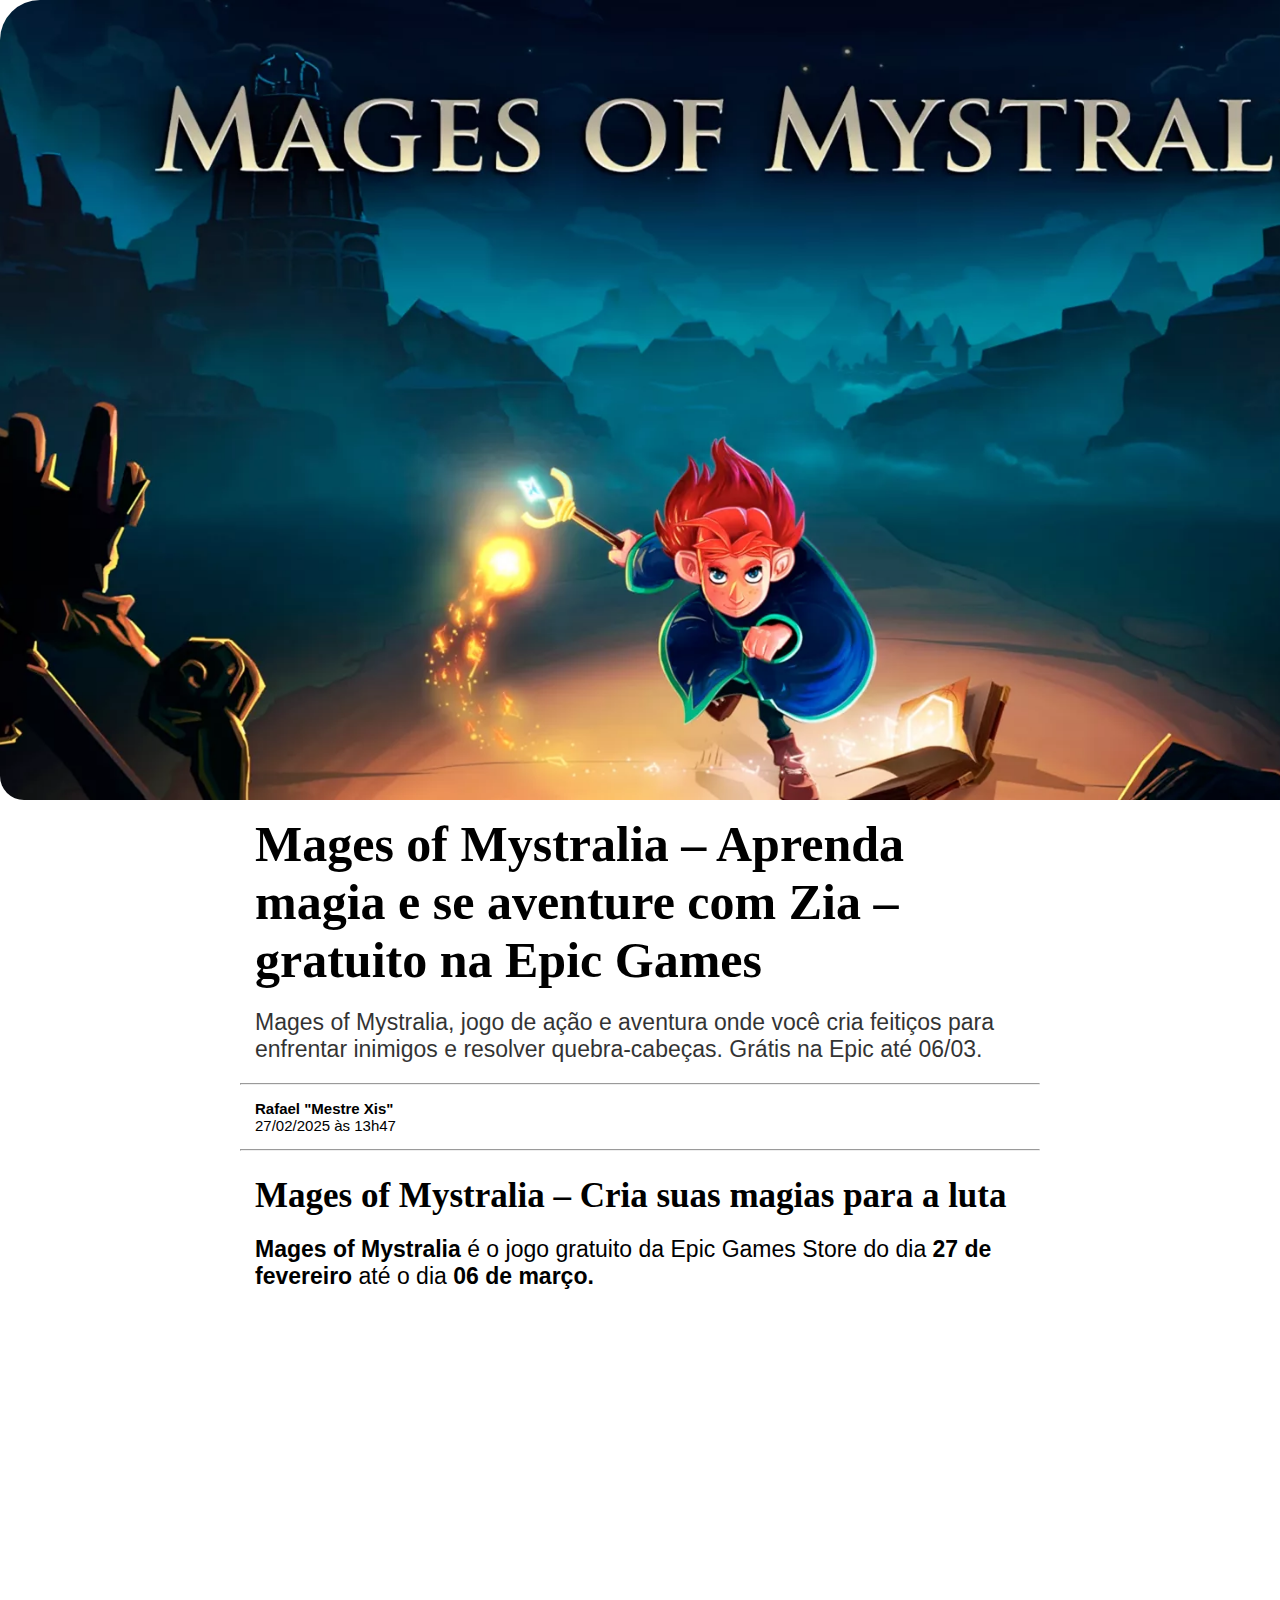
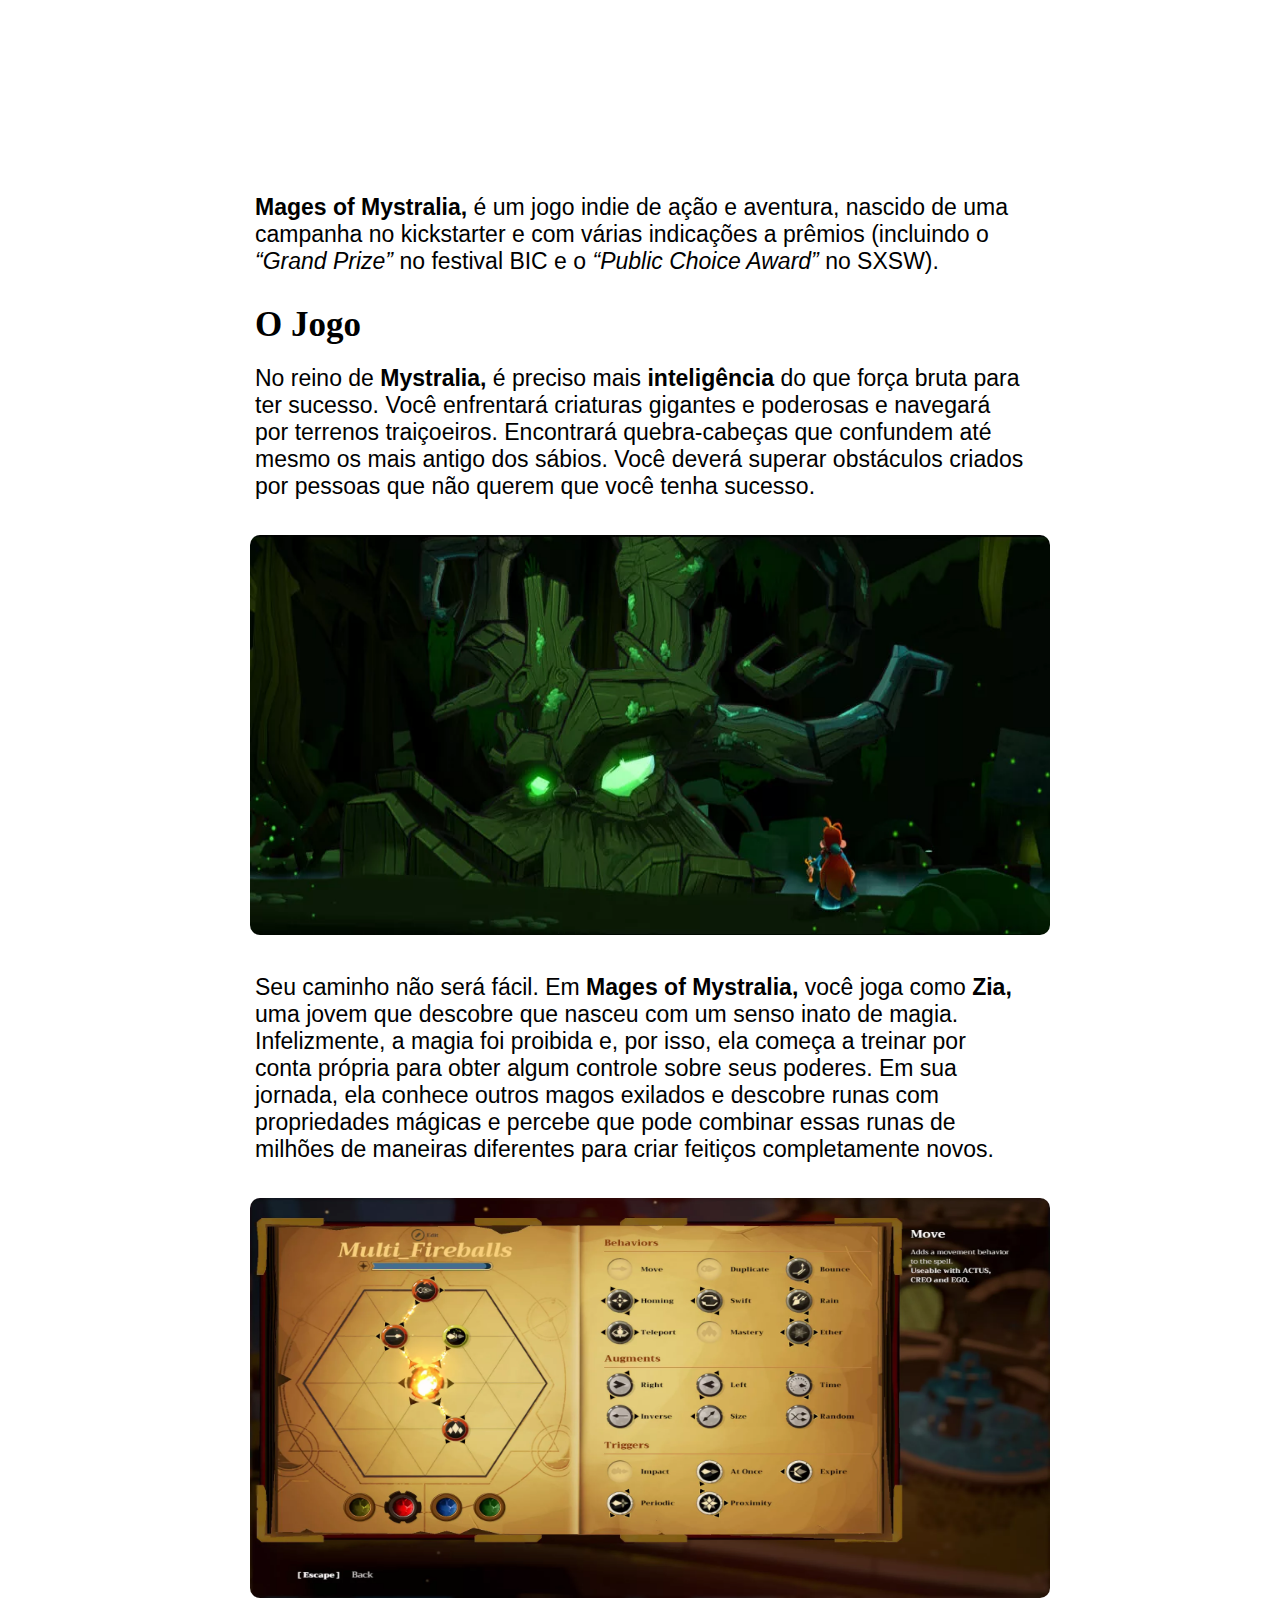
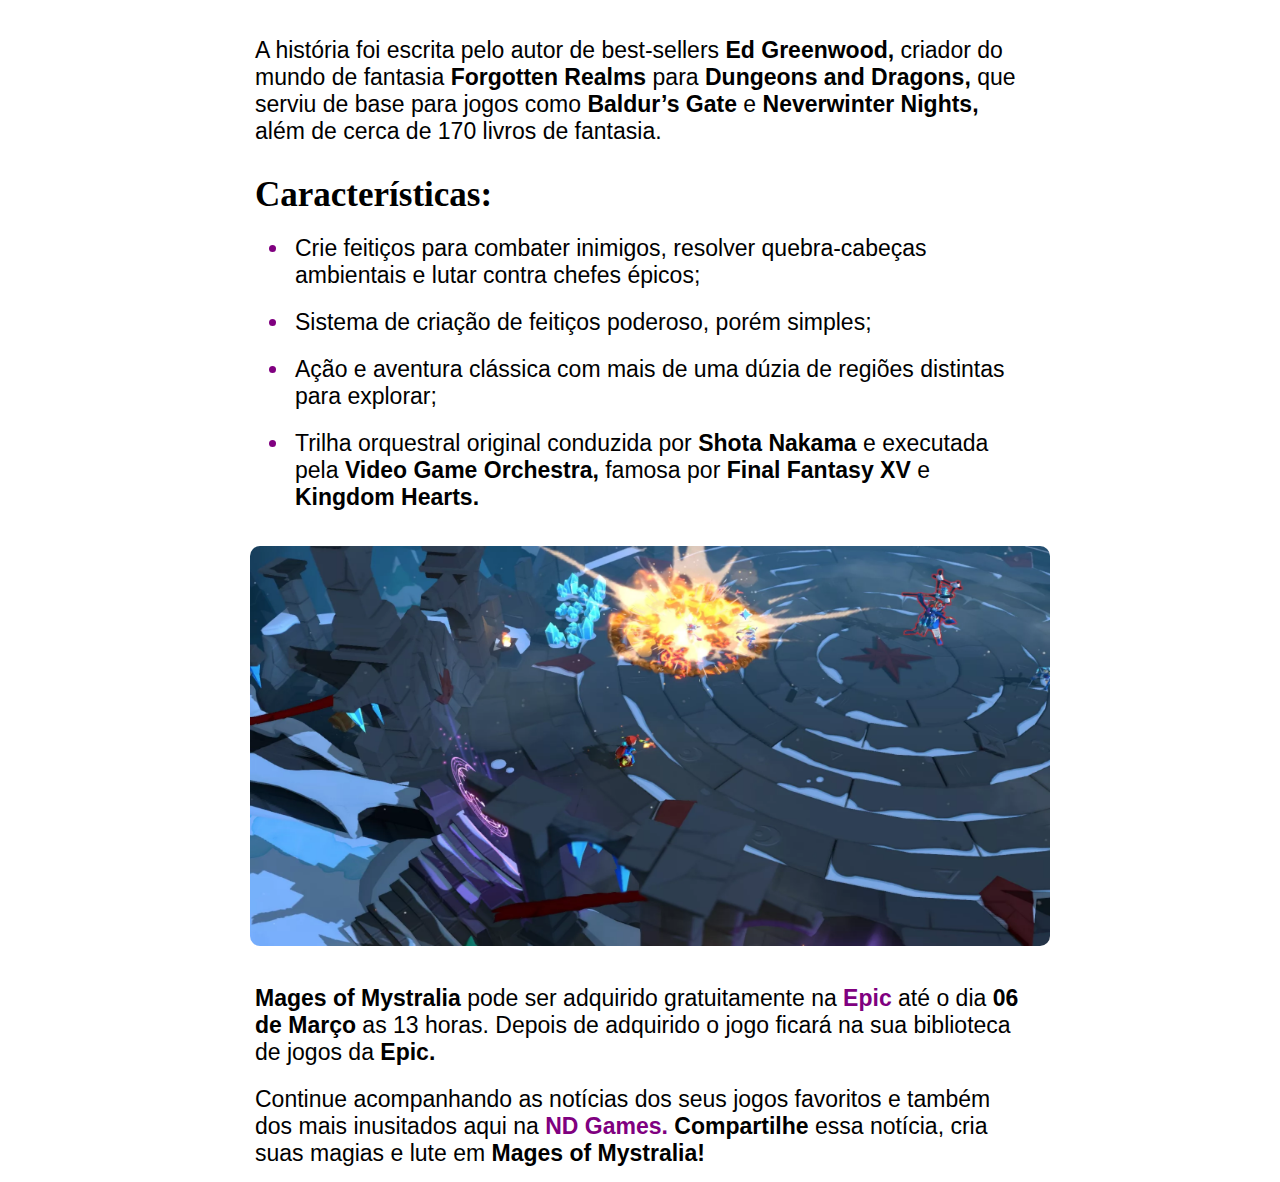
==== site/noticia1.html @ 84b29a74 "alterações 05-03-25" ====
<!DOCTYPE html>
<html lang="pt-BR">
<head>
    <meta charset="UTF-8">
    <meta name="viewport" content="width=device-width, initial-scale=1.0">
    <title>Mages of Mystralia - Crie suas Magias! Gratuito na Epic</title>
    <link rel="stylesheet" href="noticia1.css">
</head>
<body>
    <main>
        <div>
            <!-- Imagem de aprensentação -->
            <div id="apresentacao_imagem"></div>
            <!-- Noticia -->
            <section>
                <!-- Apresentação da Noticia -->
                <article id="apresentacao_noticia">
                    <!-- Titulo de apresentação -->
                    <h1>Mages of Mystralia – Aprenda magia e se aventure com Zia – gratuito na Epic Games</h1>
                    <!-- Paragrafo de apresentação -->
                    <p>Mages of Mystralia, jogo de ação e aventura onde você cria feitiços para enfrentar inimigos e resolver quebra-cabeças. Grátis na Epic até 06/03.</p>
                </article>

                <!-- Criador do Conteudo -->
                <aside>
                    <hr>
                        <p><span>Rafael "Mestre Xis"</span></p>
                        <p>27/02/2025 às 13h47</p>
                    <hr>
                </aside>

                <!-- Noticia Completa -->
                <article>
                    <!-- Titulo da Noticia -->
                    <h2>Mages of Mystralia – Cria suas magias para a luta</h2>
                    <p><span>Mages of Mystralia</span> é o jogo gratuito da Epic Games Store do dia <span>27 de fevereiro</span> até o dia <span>06 de março.</span></p>
                    <!-- Video sobre a noticia -->
                    <iframe width="780" height="450" src="https://www.youtube.com/embed/6bsPf994Nt0?si=-KOjtyvSLfx2wBvT" title="YouTube video player" frameborder="0" allow="accelerometer; autoplay; clipboard-write; encrypted-media; gyroscope; picture-in-picture; web-share" referrerpolicy="strict-origin-when-cross-origin" allowfullscreen></iframe>
                    <p><span>Mages of Mystralia,</span> é um jogo indie de ação e aventura, nascido de uma campanha no kickstarter e com várias indicações a prêmios (incluindo o <em>“Grand Prize”</em> no festival BIC e o <em>“Public Choice Award”</em> no SXSW).</p>
                    <h2>O Jogo</h2>
                    <p>No reino de <span>Mystralia,</span> é preciso mais <span>inteligência</span> do que força bruta para ter sucesso. Você enfrentará criaturas gigantes e poderosas e navegará por terrenos traiçoeiros. Encontrará quebra-cabeças que confundem até mesmo os mais antigo dos sábios. Você deverá superar obstáculos criados por pessoas que não querem que você tenha sucesso.</p>
                    <!-- Imagem sobre a noticia -->
                    <div>
                        <img src="imagens/noticia1_img1.webp" alt="">
                    </div>
                    <p>Seu caminho não será fácil. Em <span>Mages of Mystralia,</span> você joga como <span>Zia,</span> uma jovem que descobre que nasceu com um senso inato de magia. Infelizmente, a magia foi proibida e, por isso, ela começa a treinar por conta própria para obter algum controle sobre seus poderes. Em sua jornada, ela conhece outros magos exilados e descobre runas com propriedades mágicas e percebe que pode combinar essas runas de milhões de maneiras diferentes para criar feitiços completamente novos.</p>
                    <!-- Imagem sobre a noticia -->
                    <div>
                        <img src="imagens/noticia1_img2.webp" alt="">
                    </div>
                    <p>A história foi escrita pelo autor de best-sellers <span>Ed Greenwood,</span> criador do mundo de fantasia <span>Forgotten Realms</span> para <span>Dungeons and Dragons,</span> que serviu de base para jogos como <span>Baldur’s Gate</span> e <span>Neverwinter Nights,</span> além de cerca de 170 livros de fantasia.</p>
                    <h2>Características:</h2>
                    <ul>
                        <li>Crie feitiços para combater inimigos, resolver quebra-cabeças ambientais e lutar contra chefes épicos;</li>
                        <li>Sistema de criação de feitiços poderoso, porém simples;</li>
                        <li>Ação e aventura clássica com mais de uma dúzia de regiões distintas para explorar;</li>
                        <li>Trilha orquestral original conduzida por <span>Shota Nakama</span> e executada pela <span>Video Game Orchestra,</span> famosa por <span>Final Fantasy XV</span> e <span>Kingdom Hearts.</span></li>
                    </ul>
                    <!-- Imagem sobre a noticia -->
                    <div>
                        <img src="imagens/noticia1_img3.webp" alt="">
                    </div>
                    <p><span>Mages of Mystralia</span> pode ser adquirido gratuitamente na <a href="https://store.epicgames.com/pt-BR/p/mages-of-mystralia" target="_blank">Epic</a> até o dia <span>06 de Março</span> as 13 horas. Depois de adquirido o jogo ficará na sua biblioteca de jogos da <span>Epic.</span></p>
                    <p>Continue acompanhando as notícias dos seus jogos favoritos e também dos mais inusitados aqui na <a href="https://www.ndgames.com.br/" target="_blank">ND Games.</a> <span>Compartilhe</span> essa notícia, cria suas magias e lute em <span>Mages of Mystralia!</span></p>
                </article>
            </section>
        </div>
    </main>
</body>
</html>
---- site/noticia1.css ----
* {
    padding: 0px;
    margin: 0px;
}

#apresentacao_imagem {
    background-image: url(imagens/noticia1_destaqueFundo.webp);
    width: 1500px;
    height: 800px;
    background-size: cover;
    background-position: center;
    border-radius: 40px 40px 24px 24px;
    margin: auto;
}

section {
    width: 800px;
    margin: auto;
}
#apresentacao_noticia h1 {
    font-size: 50px;
}
#apresentacao_noticia p {
    opacity: 80%;
}
h1 {
    margin: 10px;
    padding: 5px;
}
h2 {
    margin: 10px;
    margin-top: 20px;
    padding: 5px;
    font-size: 35px;
}
p {
    margin: 10px;
    padding: 5px;
    font-size: 23px;
    font-family: 'Segoe UI', Tahoma, Geneva, Verdana, sans-serif, 'Arial Narrow', Arial, sans-serif;
}
aside p {
    margin: 0px;
    padding: 0px;
    font-size: 15px;
    margin-left: 15px;
}
aside hr {
    margin-top: 15px;
    margin-bottom: 15px;
}
pre {
    margin: 10px;
    margin-top: 27px;
    padding: 5px;
    font-size: 18px;
}
ul {
    margin-left: 40px;
}
li {
    margin: 10px;
    padding: 5px;
    font-size: 23px;
    font-family: 'Segoe UI', Tahoma, Geneva, Verdana, sans-serif, 'Arial Narrow', Arial, sans-serif;
}
li::marker {
    color: purple;
}
img {
    padding: 10px;
    width: 800px;
    height: 400px;
    border-radius: 20px;
    margin-top: 10px;
    margin-bottom: 10px;
}
iframe {
    padding: 10px;
}
span {
    font-weight: bold;
}
a {
    text-decoration: none;
    font-weight: bold;
    color: purple;
}
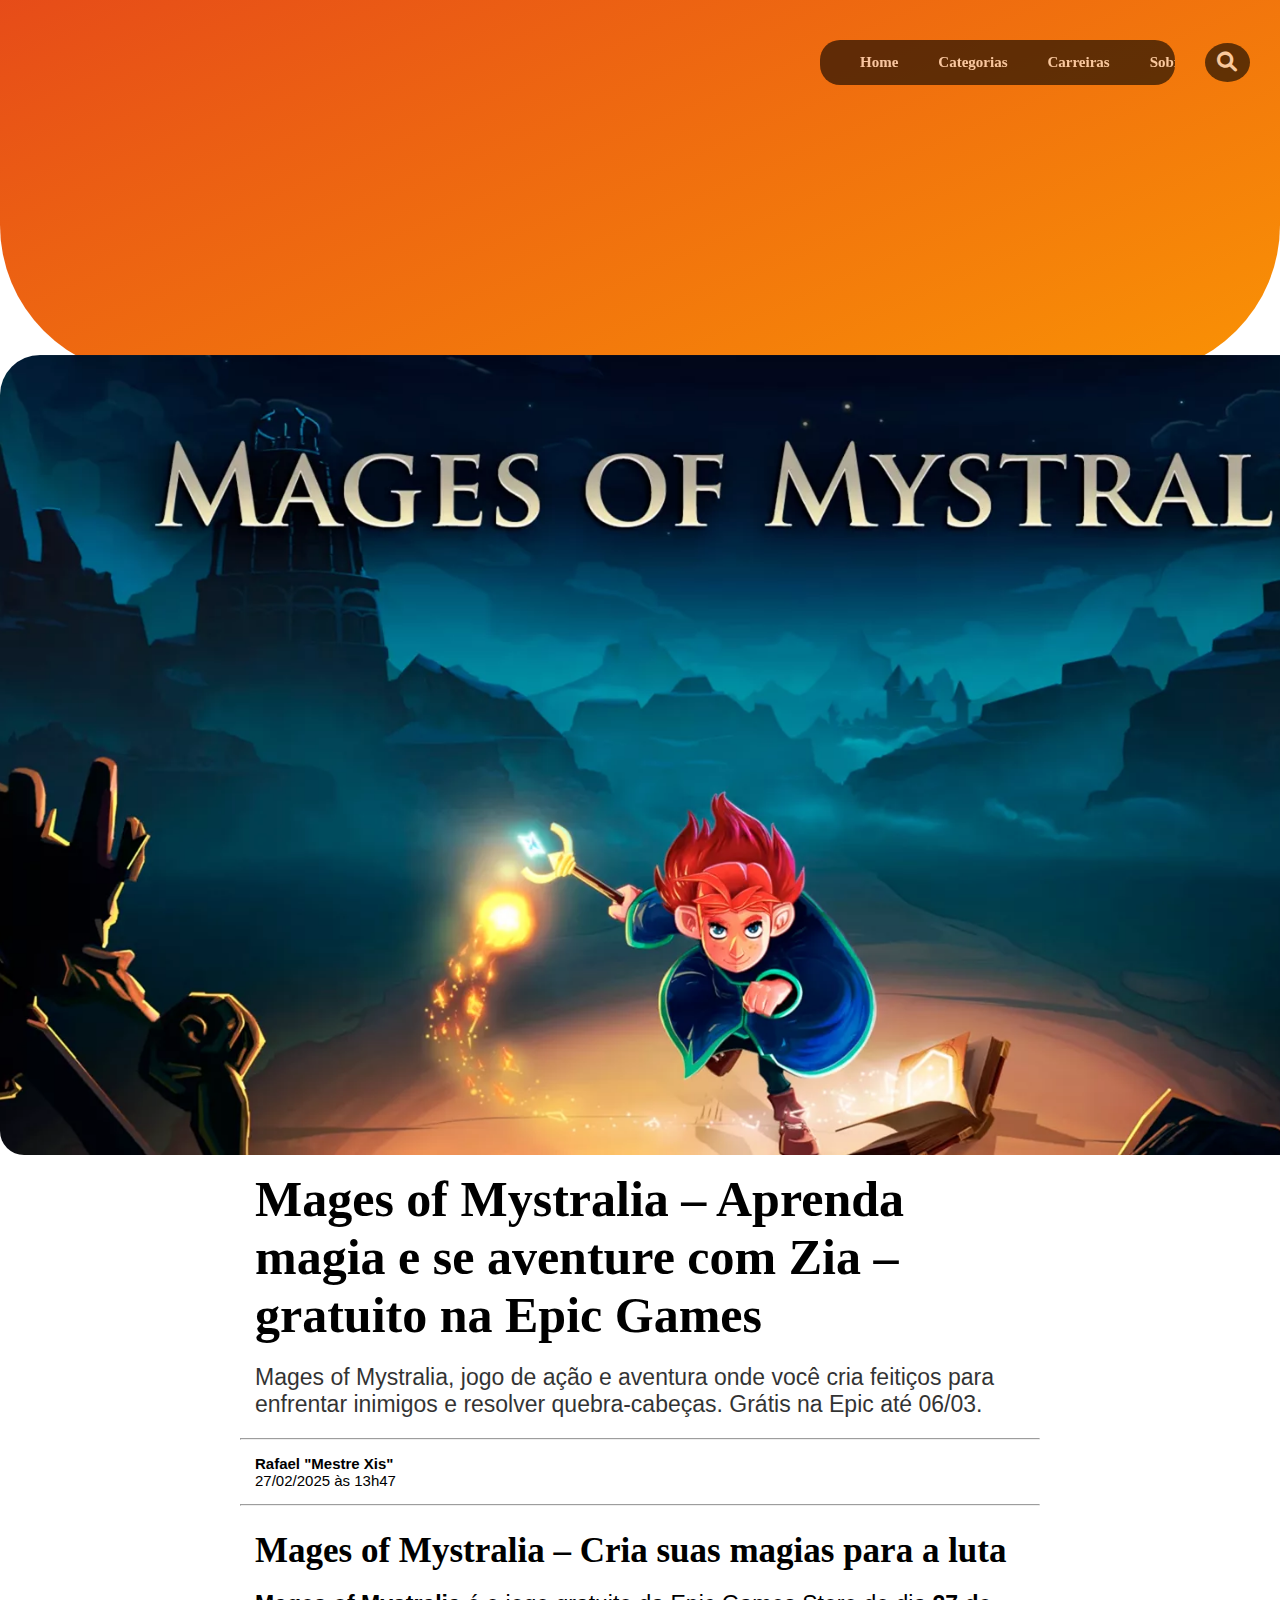
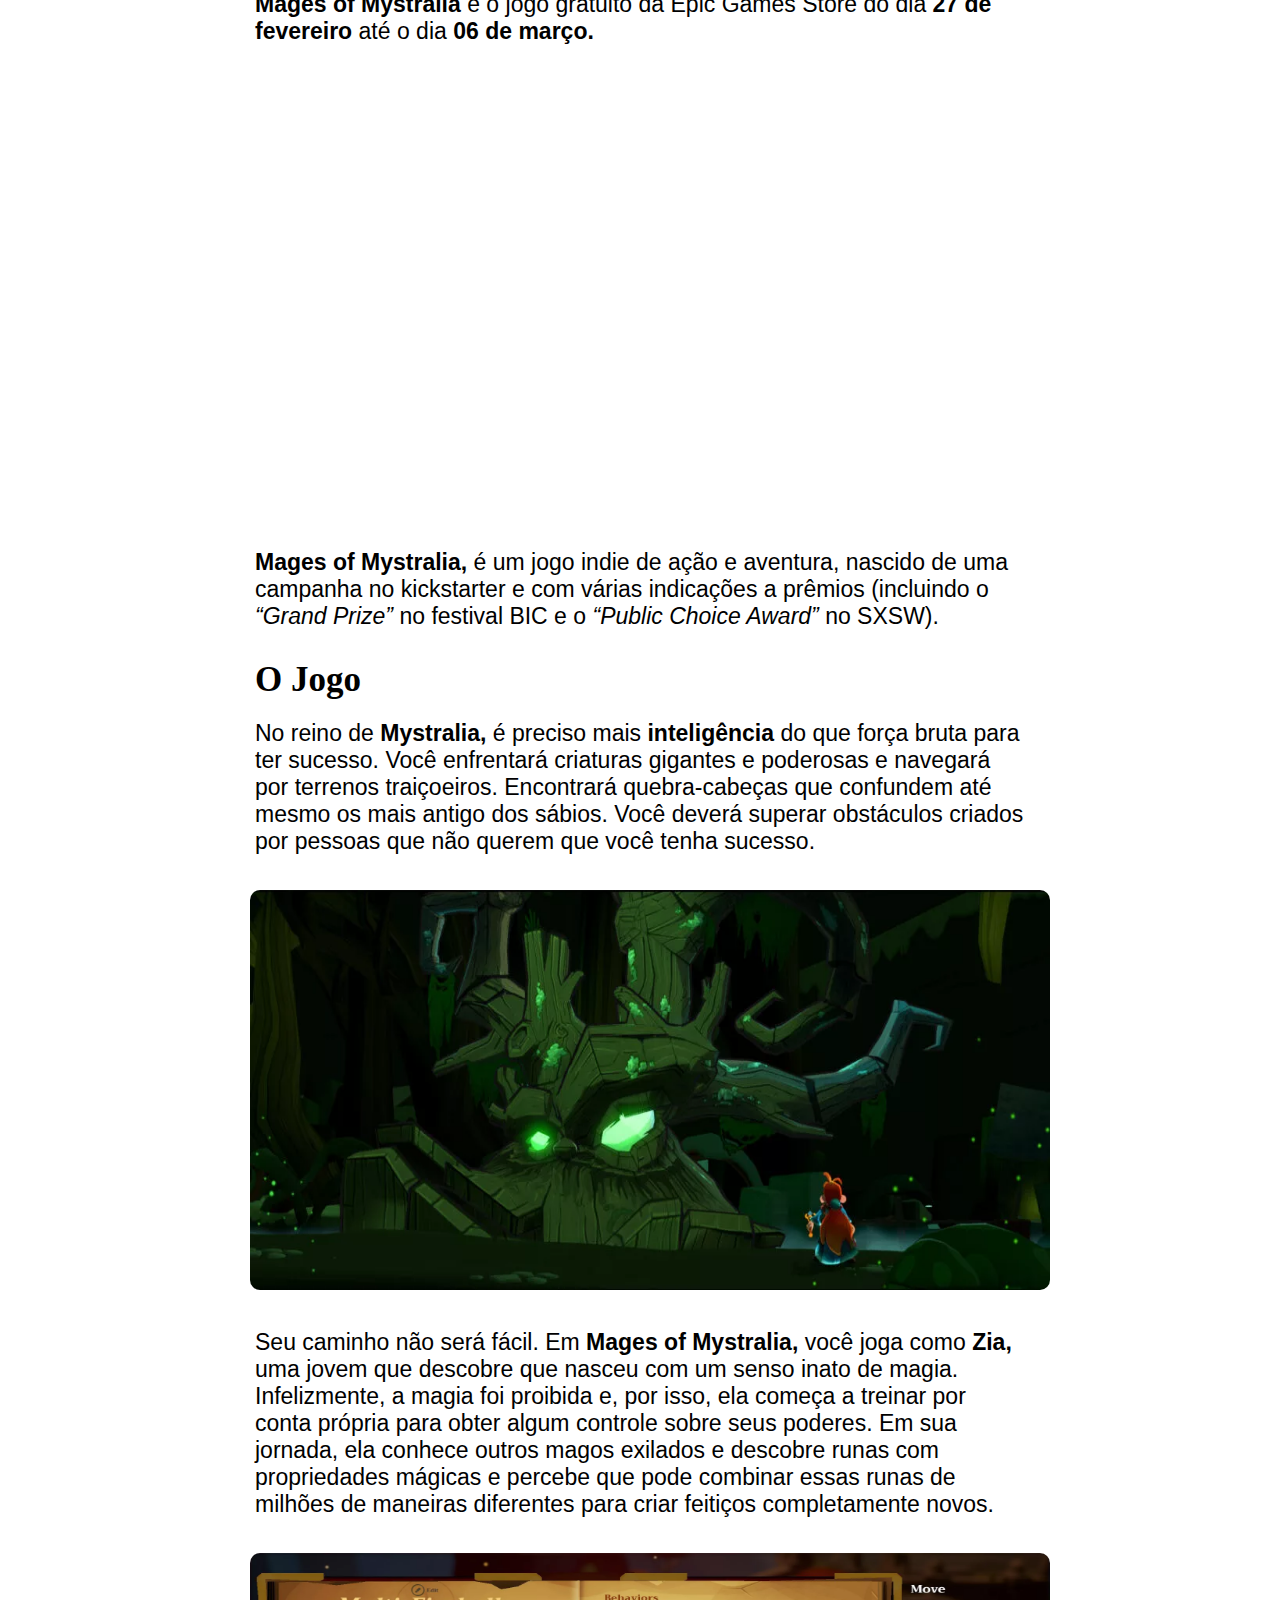
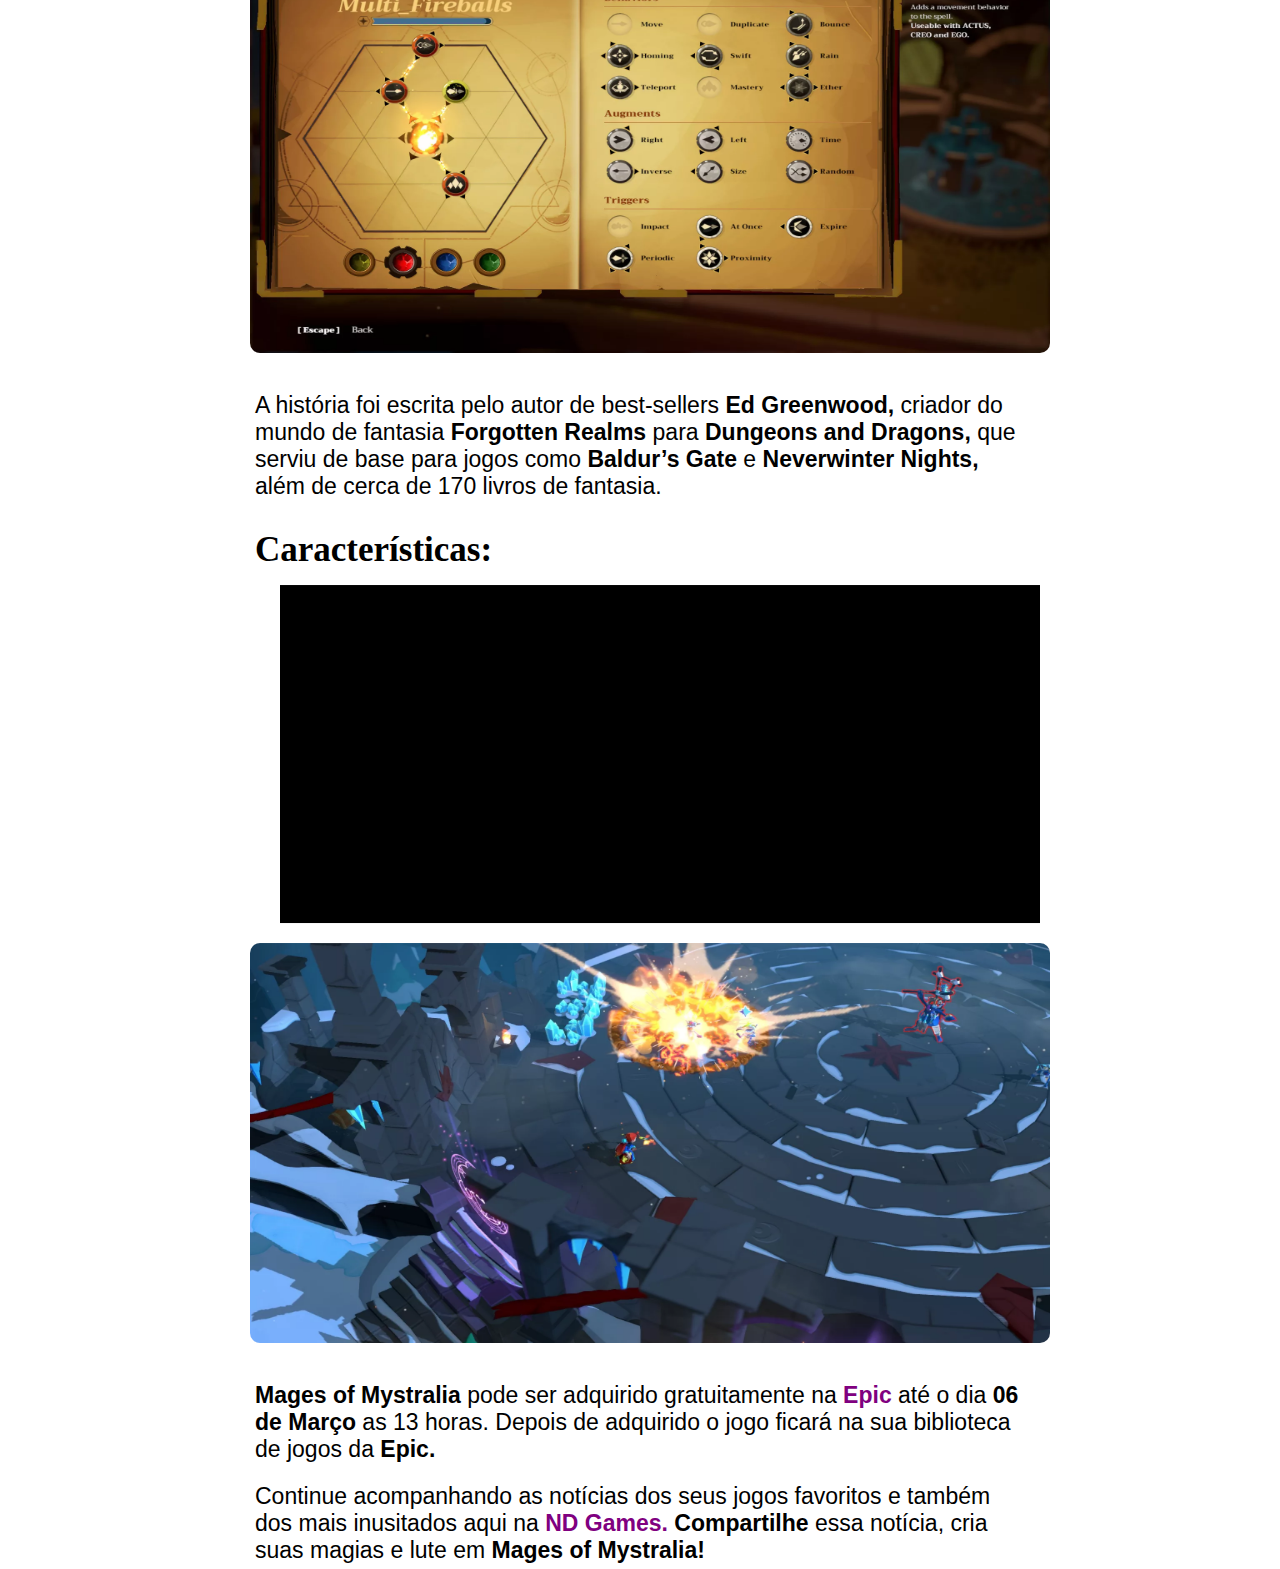
==== commit 7707a1af: "alterações 06-03-25" ====
--- a/site/noticia1.html
+++ b/site/noticia1.html
@@ -5,10 +5,33 @@
     <meta name="viewport" content="width=device-width, initial-scale=1.0">
     <title>Mages of Mystralia - Crie suas Magias! Gratuito na Epic</title>
     <link rel="stylesheet" href="noticia1.css">
+    <link rel="stylesheet" href="https://cdnjs.cloudflare.com/ajax/libs/font-awesome/6.0.0-beta3/css/all.min.css"/>
+    <link rel="preconnect" href="https://fonts.googleapis.com">
+    <link rel="preconnect" href="https://fonts.gstatic.com" crossorigin>
+    <link href="https://fonts.googleapis.com/css2?family=Lilita+One&display=swap" rel="stylesheet">
 </head>
 <body>
+    <header>
+        <div class="nav">
+          <div id="logo"></div>
+          <h1>ANEWSGG</h1>
+          <ul class="menu">
+            <li><a href="">Home</a></li>
+            <li><a href="">Categorias</a></li>
+            <li><a href="">Carreiras</a></li>
+            <li><a href="">Sobre</a></li>
+          </ul>
+          <div class="fundo">
+            <button class="pesquisa">
+              <i class="fas fa-search"></i>
+            </button>
+          </div>
+        </div>
+        <div class="background-container"></div>
+      </header>
+
     <main>
-        <div>
+        <div id="principal">
             <!-- Imagem de aprensentação -->
             <div id="apresentacao_imagem"></div>
             <!-- Noticia -->
--- a/site/noticia1.css
+++ b/site/noticia1.css
@@ -1,6 +1,87 @@
 * {
     padding: 0px;
     margin: 0px;
+}
+ul {
+    list-style: none;
+    background-color: black;
+    padding: 1px;
+    overflow: hidden;
+}
+li {
+    float: right;
+}
+li a {
+    display: flex;
+    color: white;
+    text-align: center;
+    padding: 14px 16px;
+    text-decoration: none;
+}
+li a:hover {
+    background-color: #111;
+}
+.nav {
+    width: 100%;
+    height: 100px;
+    display: flex;
+    position: fixed;
+    justify-content: right;
+    align-items: center;
+    top: 0;
+    left: 0;
+    z-index: 1000;
+    flex-grow: 1;
+}
+.menu {
+    background-color: black;
+    opacity: 0.6;
+    display: flex;
+    list-style-type: none;
+    height: 5vh;
+    align-items: center;
+    justify-content: space-between;
+    width: 35vh;
+    margin: 25px 30px 0px 0px;
+    padding: 0 20px 0 20px;
+    border-radius: 20px;
+}
+.menu li a {
+    color: white;
+    text-decoration: none;
+    font-size: 15px;
+    padding: 20px;
+}
+.fundo {
+    display: flex;
+    align-items: center;
+}
+.pesquisa {
+    background-color: black;
+    border-radius: 100%;
+    opacity: 0.6;
+    color: white;
+    border: none;
+    margin: 25px 30px 0 0;
+    padding: 8px 12px;
+    cursor: pointer;
+    font-size: 20px;
+}
+.pesquisa i {
+    margin-right: 1px;
+}
+.pesquisa:hover {
+    color: #555;
+}
+header {
+    display: flex;
+    justify-content: space-between;
+    align-items: center;
+    padding: 0px;
+    box-sizing: border-box;
+    width: 100%;
+    height: 30px;
+    margin: 0px 0px 250px 0px;
 }
 
 #apresentacao_imagem {
@@ -55,16 +136,16 @@
     padding: 5px;
     font-size: 18px;
 }
-ul {
+main ul {
     margin-left: 40px;
 }
-li {
+main li {
     margin: 10px;
     padding: 5px;
     font-size: 23px;
     font-family: 'Segoe UI', Tahoma, Geneva, Verdana, sans-serif, 'Arial Narrow', Arial, sans-serif;
 }
-li::marker {
+main li::marker {
     color: purple;
 }
 img {
@@ -85,4 +166,35 @@
     text-decoration: none;
     font-weight: bold;
     color: purple;
+}
+.background-container {
+    width: 100%;
+    height: 80vh;
+    background: linear-gradient(156.30deg, rgb(229, 71, 26) 21.795%, rgb(250, 148, 4) 101.627%), rgb(238, 202, 55);
+    background-position: top;
+    background-size: cover;
+    background-repeat: no-repeat;
+    border-bottom-right-radius: 150px;
+    border-bottom-left-radius: 150px;
+    overflow: hidden;
+    padding: 0px;
+    margin: 0px;
+}
+.nav h1 {
+    transform: translate(-495%, 150%);
+    font-size: 40px;
+    color: black;
+    font-family: "Lilita One", sans-serif;
+    text-shadow: white 1.5px 0px 4px;
+}
+#logo {
+    background-image: url(imagens/logo.png);
+    transform: translate(-370%, 15%);
+    background-size: cover;
+    width: 200px;
+    height: 200px;
+}
+#principal {
+    margin-top: 200px;
+    transform: translate(0%, 1.7%);
 }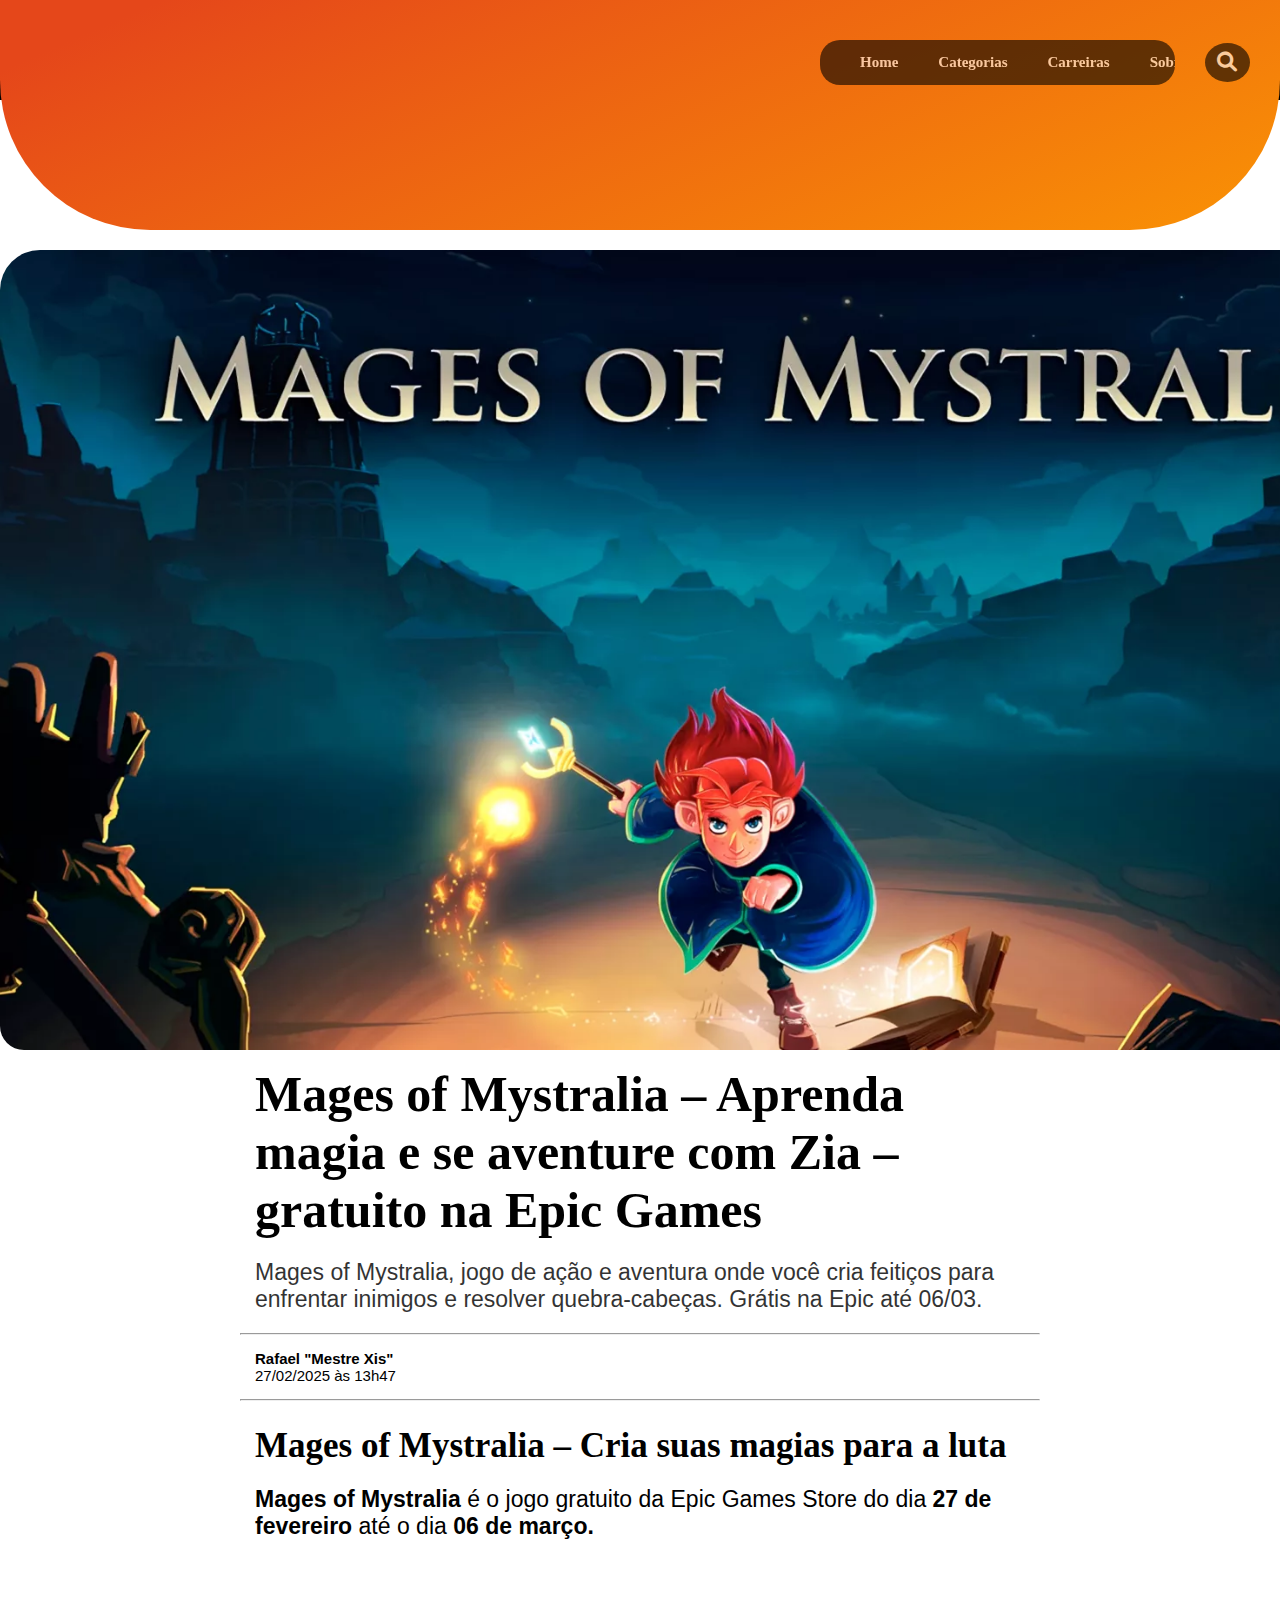
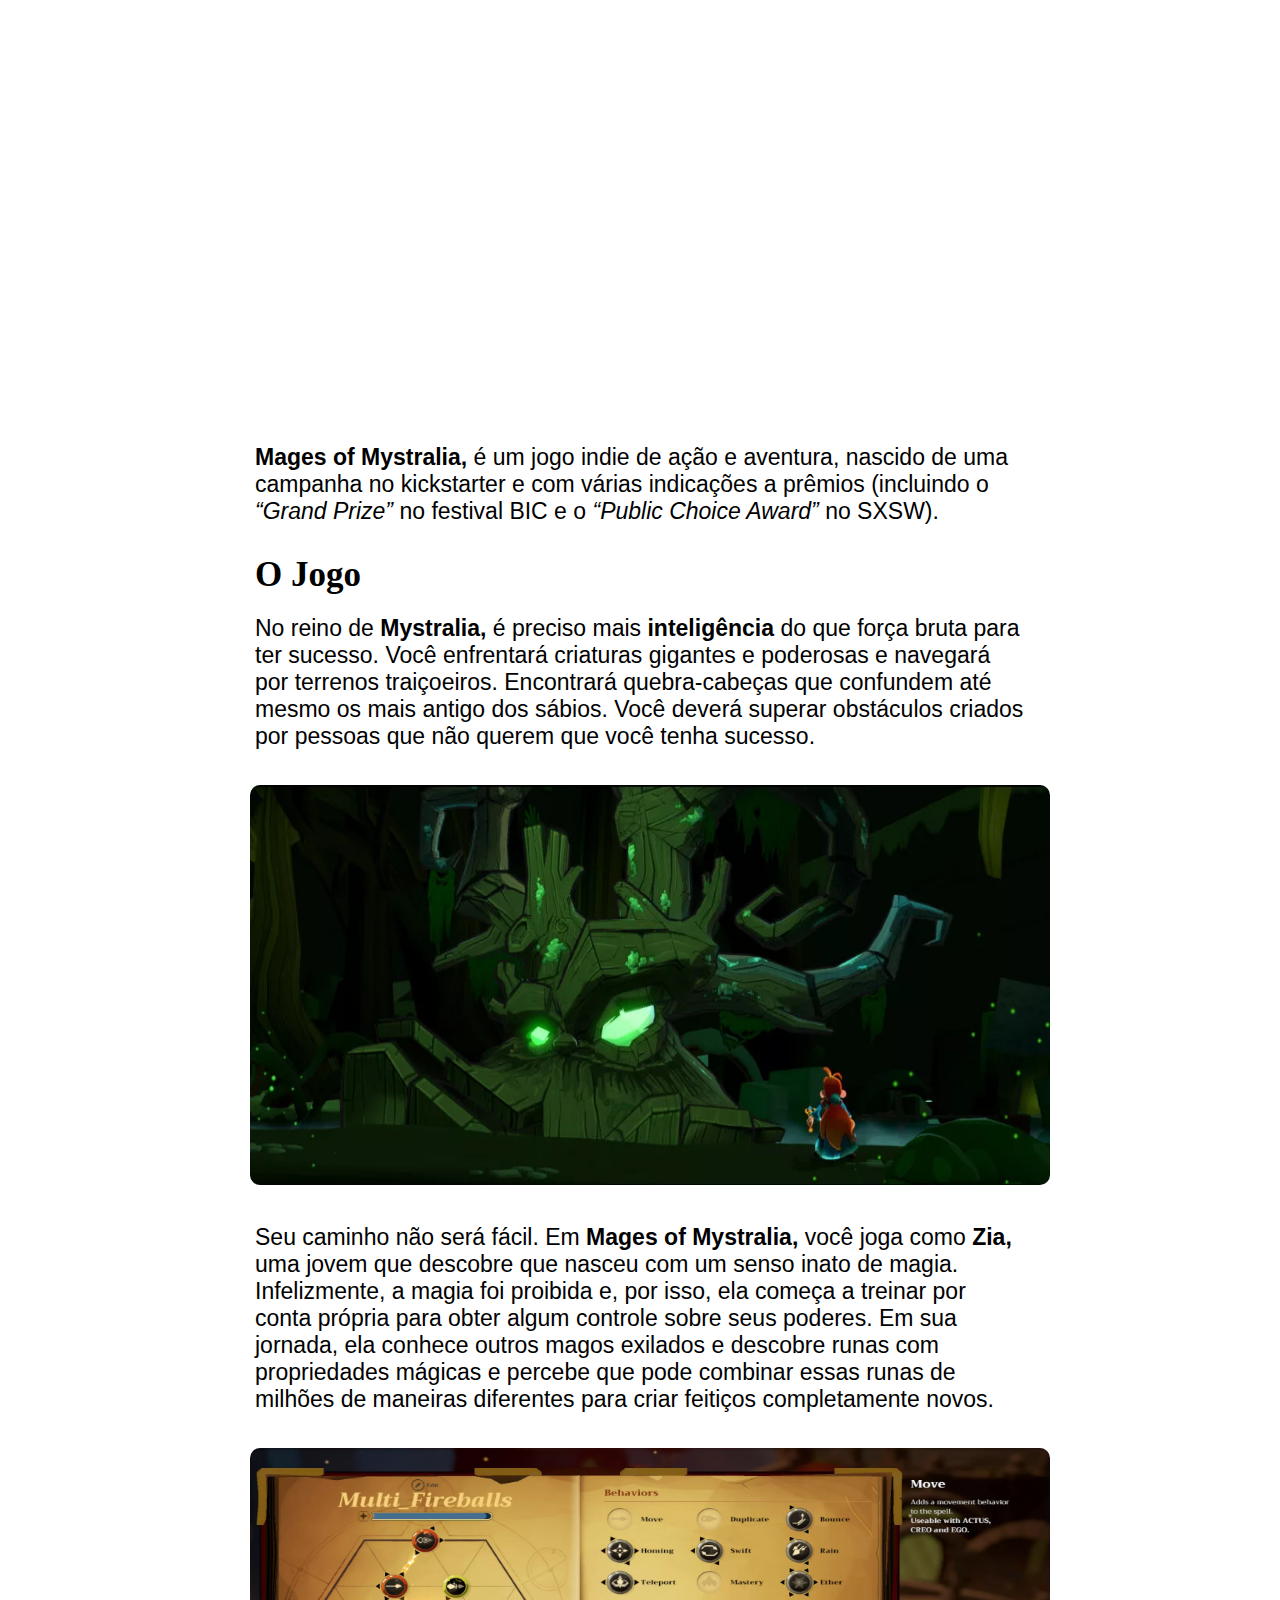
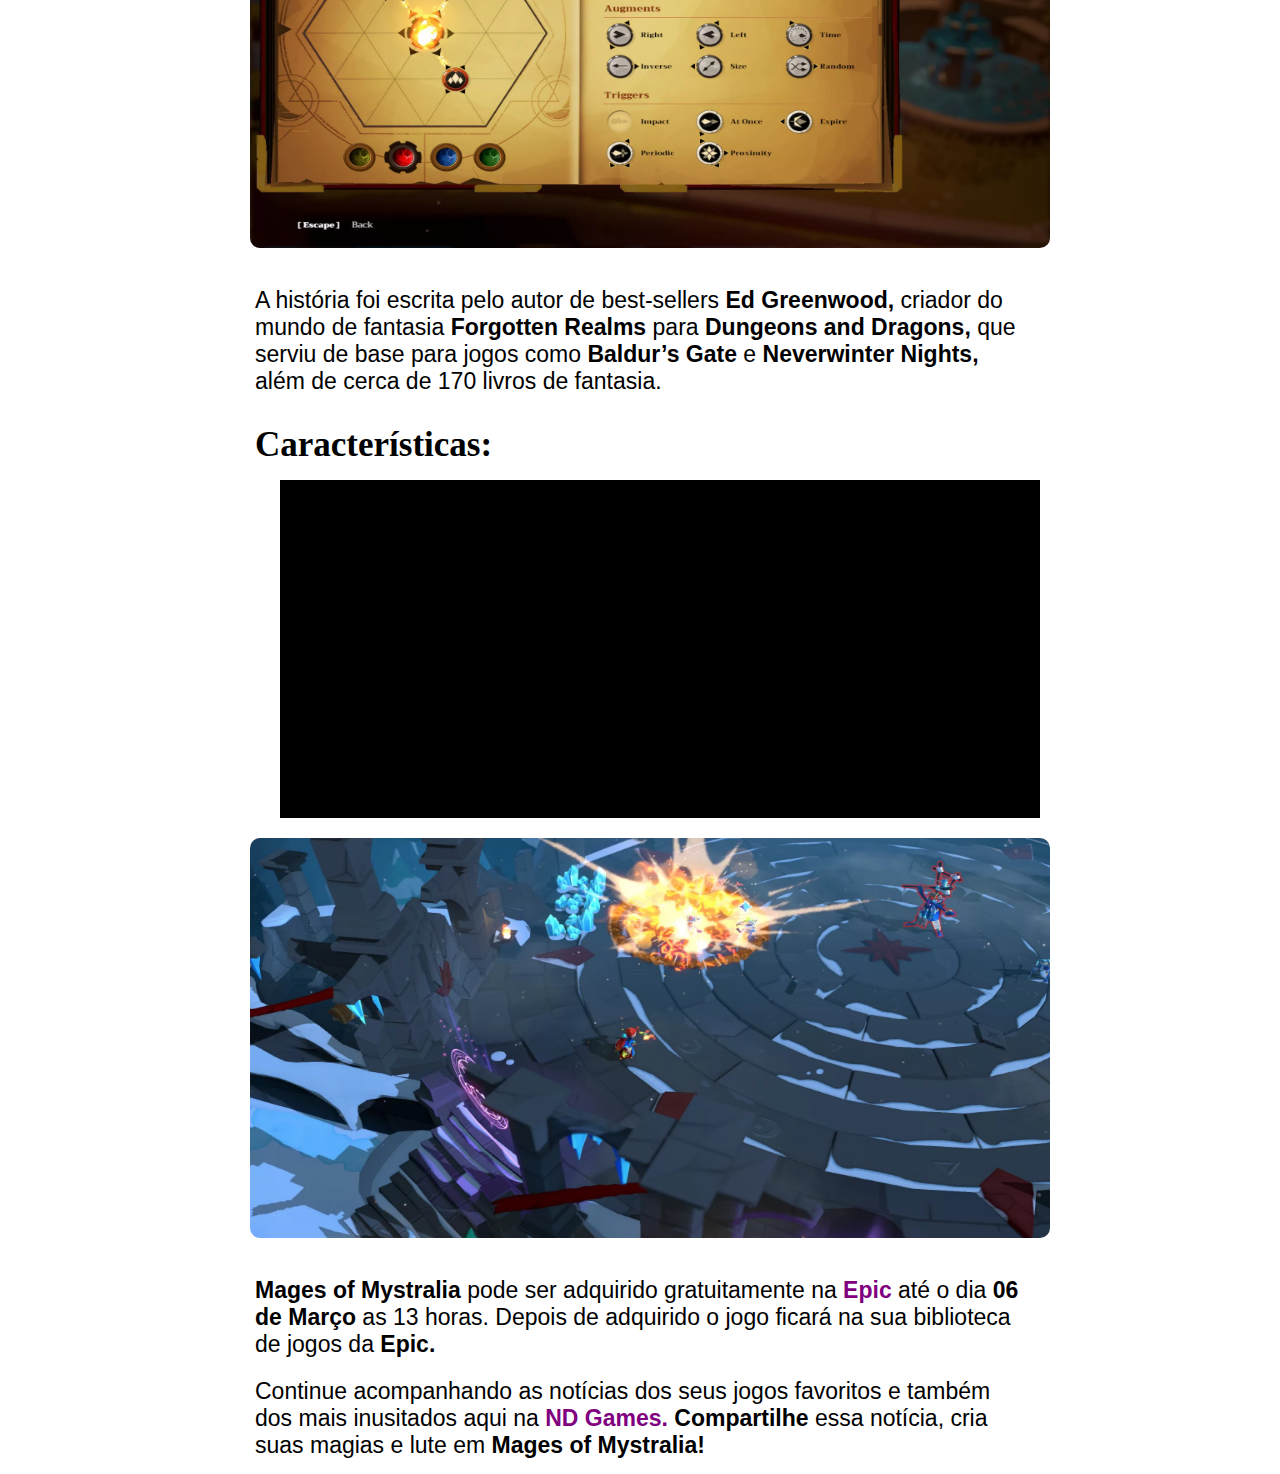
==== commit 3201d17c: "alterações finais" ====
--- a/site/noticia1.html
+++ b/site/noticia1.html
@@ -16,7 +16,7 @@
           <div id="logo"></div>
           <h1>ANEWSGG</h1>
           <ul class="menu">
-            <li><a href="">Home</a></li>
+            <li><a href="index.html">Home</a></li>
             <li><a href="">Categorias</a></li>
             <li><a href="">Carreiras</a></li>
             <li><a href="">Sobre</a></li>
--- a/site/noticia1.css
+++ b/site/noticia1.css
@@ -74,14 +74,18 @@
     color: #555;
 }
 header {
+    position: fixed; /* Fixa o cabeçalho */
+    top: 0;
+    left: 0;
+    width: 100%;
+    z-index: 1000; /* Garante que o cabeçalho fique sobre outros elementos */
     display: flex;
     justify-content: space-between;
     align-items: center;
-    padding: 0px;
+    padding: 0;
     box-sizing: border-box;
-    width: 100%;
-    height: 30px;
-    margin: 0px 0px 250px 0px;
+    height: 100px; /* Altura do cabeçalho */
+    background-color: black; /* Cor do fundo */
 }
 
 #apresentacao_imagem {
@@ -92,6 +96,7 @@
     background-position: center;
     border-radius: 40px 40px 24px 24px;
     margin: auto;
+    margin-top: 250px;
 }
 
 section {
@@ -169,7 +174,7 @@
 }
 .background-container {
     width: 100%;
-    height: 80vh;
+    height: 40vh;
     background: linear-gradient(156.30deg, rgb(229, 71, 26) 21.795%, rgb(250, 148, 4) 101.627%), rgb(238, 202, 55);
     background-position: top;
     background-size: cover;
@@ -194,7 +199,7 @@
     width: 200px;
     height: 200px;
 }
-#principal {
+/* #principal {
     margin-top: 200px;
     transform: translate(0%, 1.7%);
-}+} */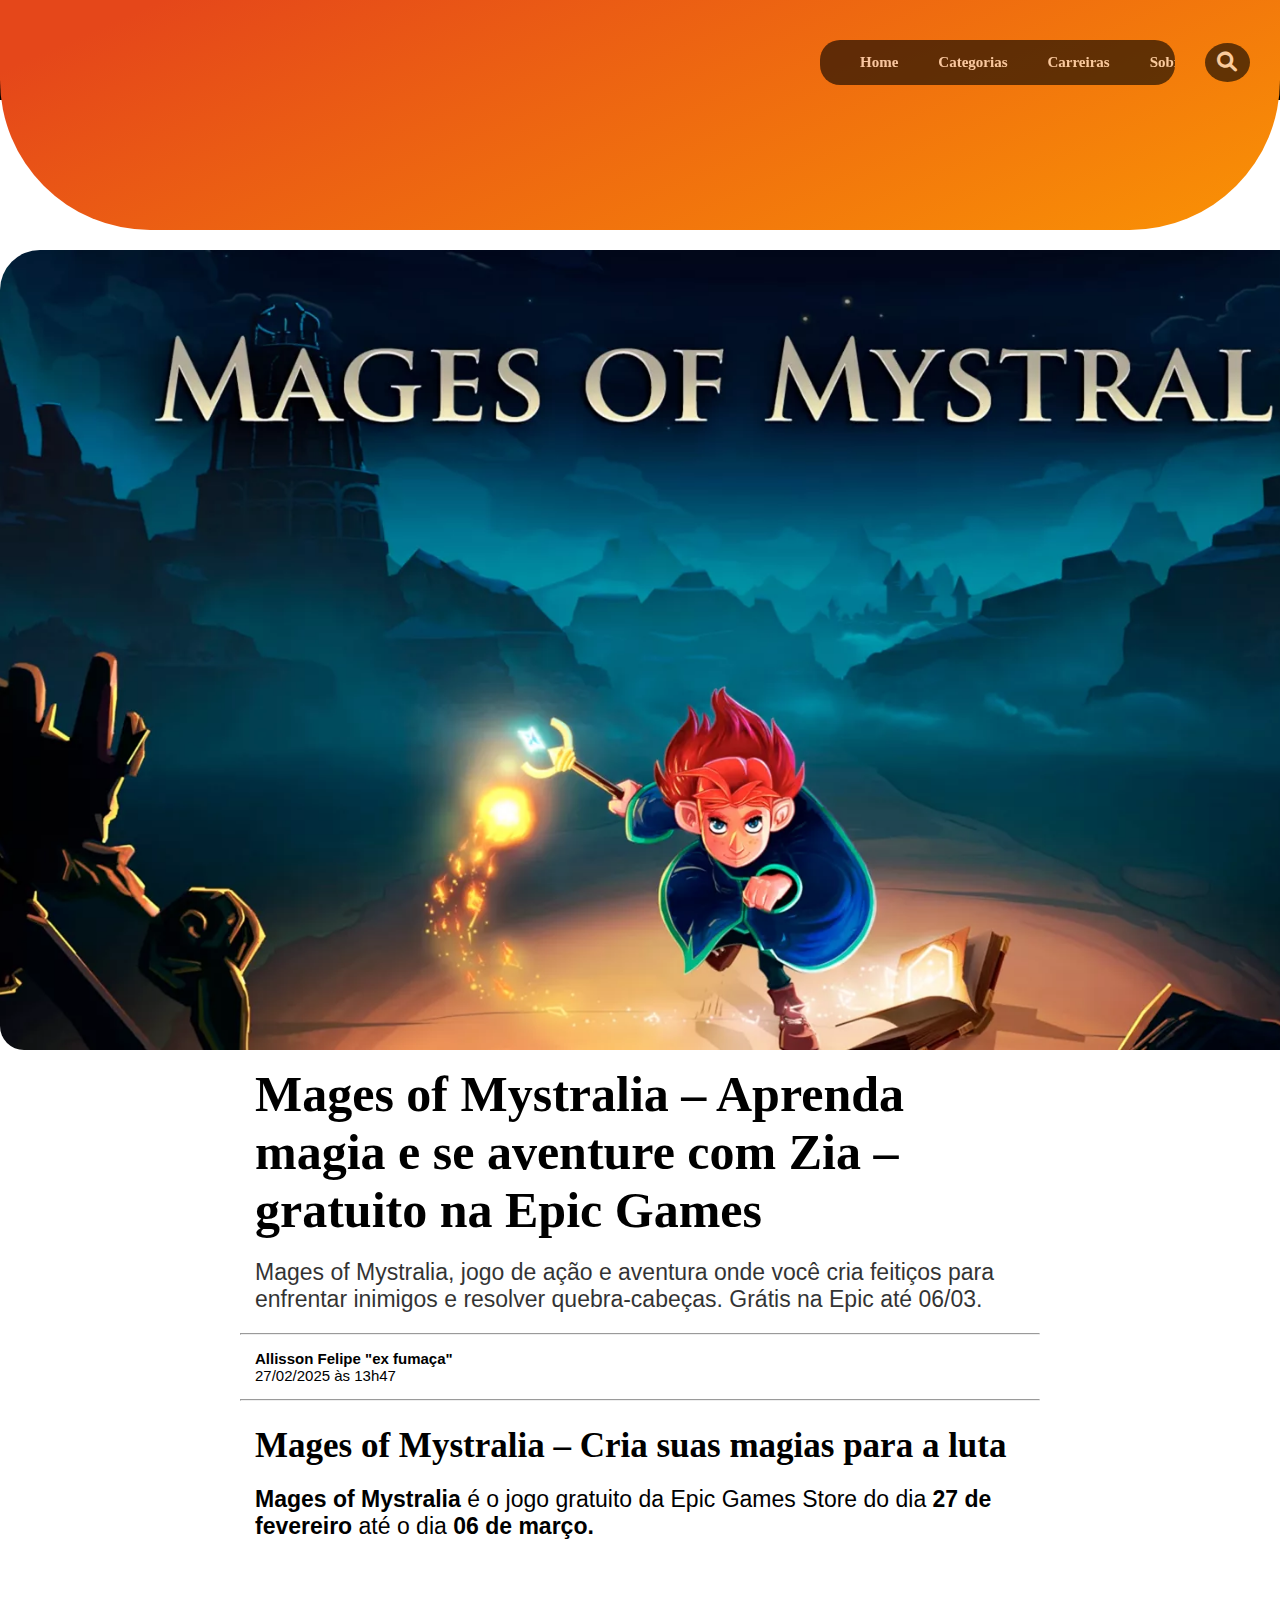
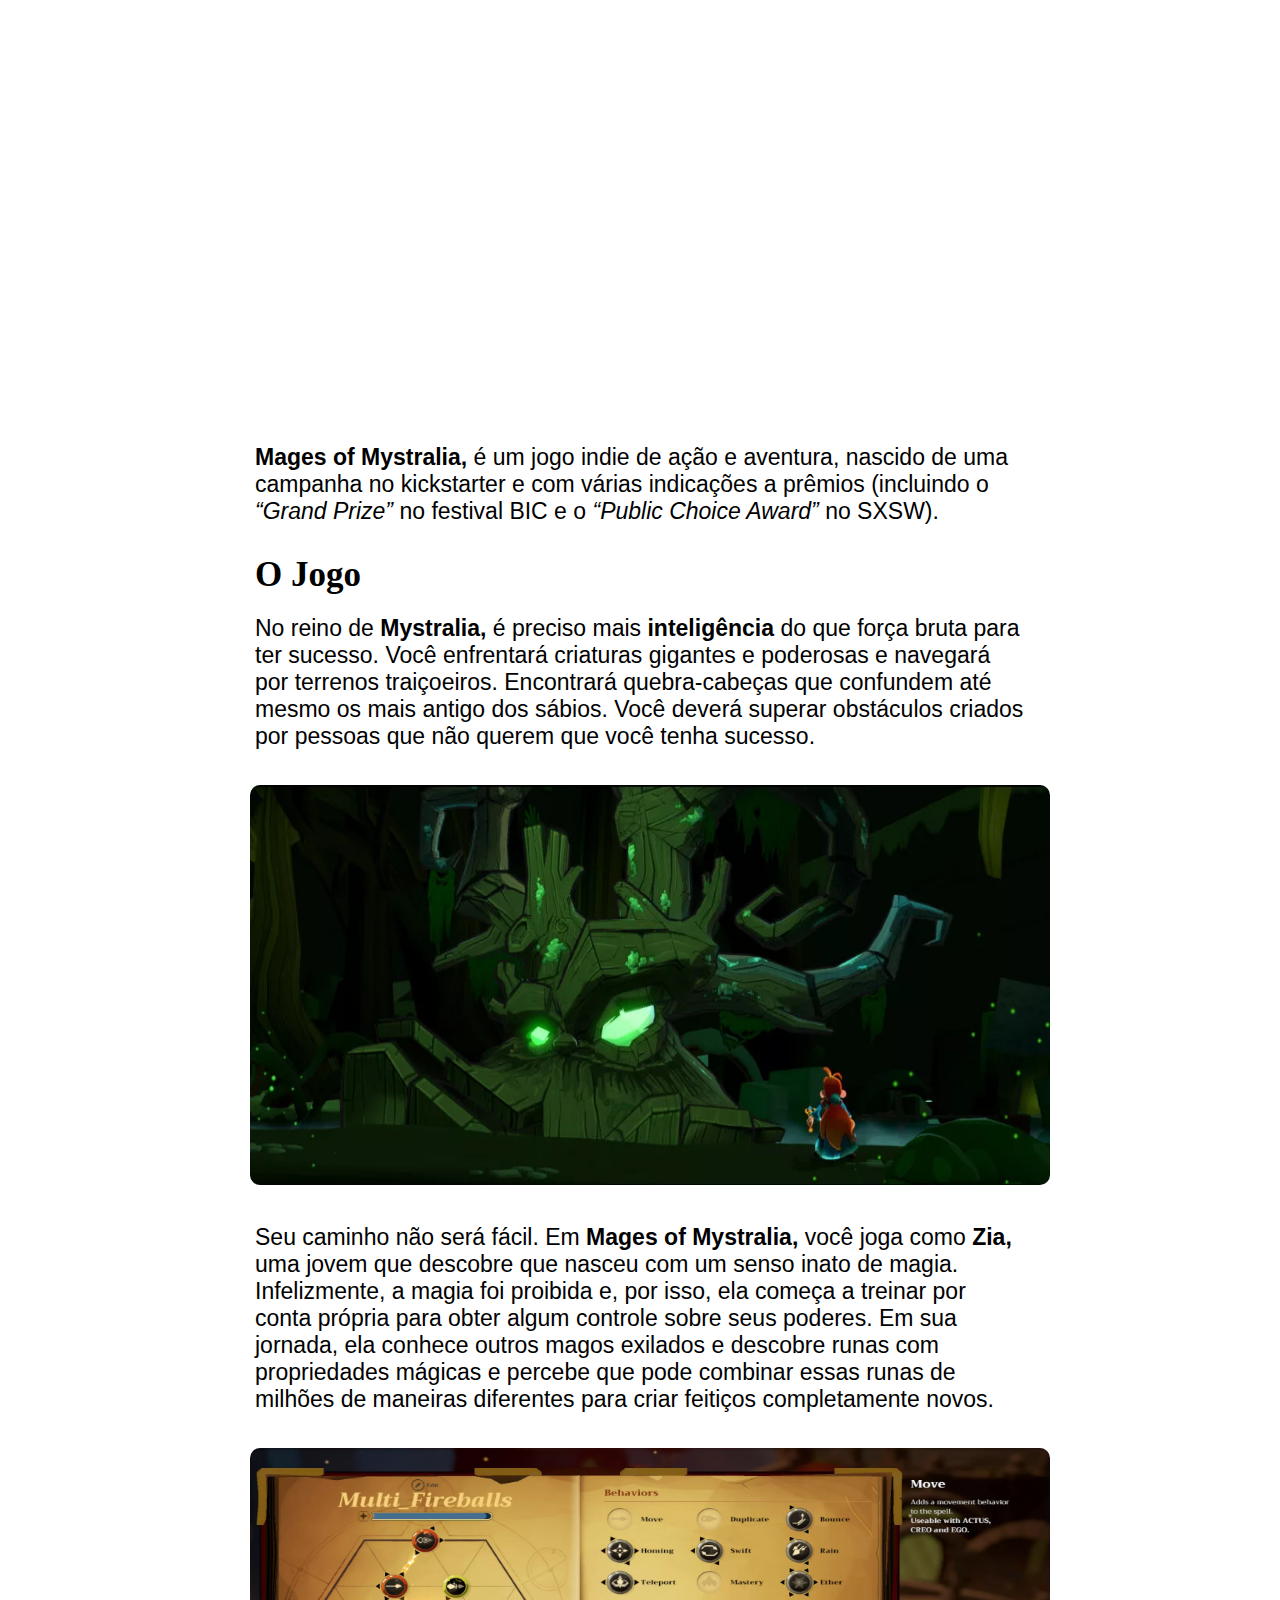
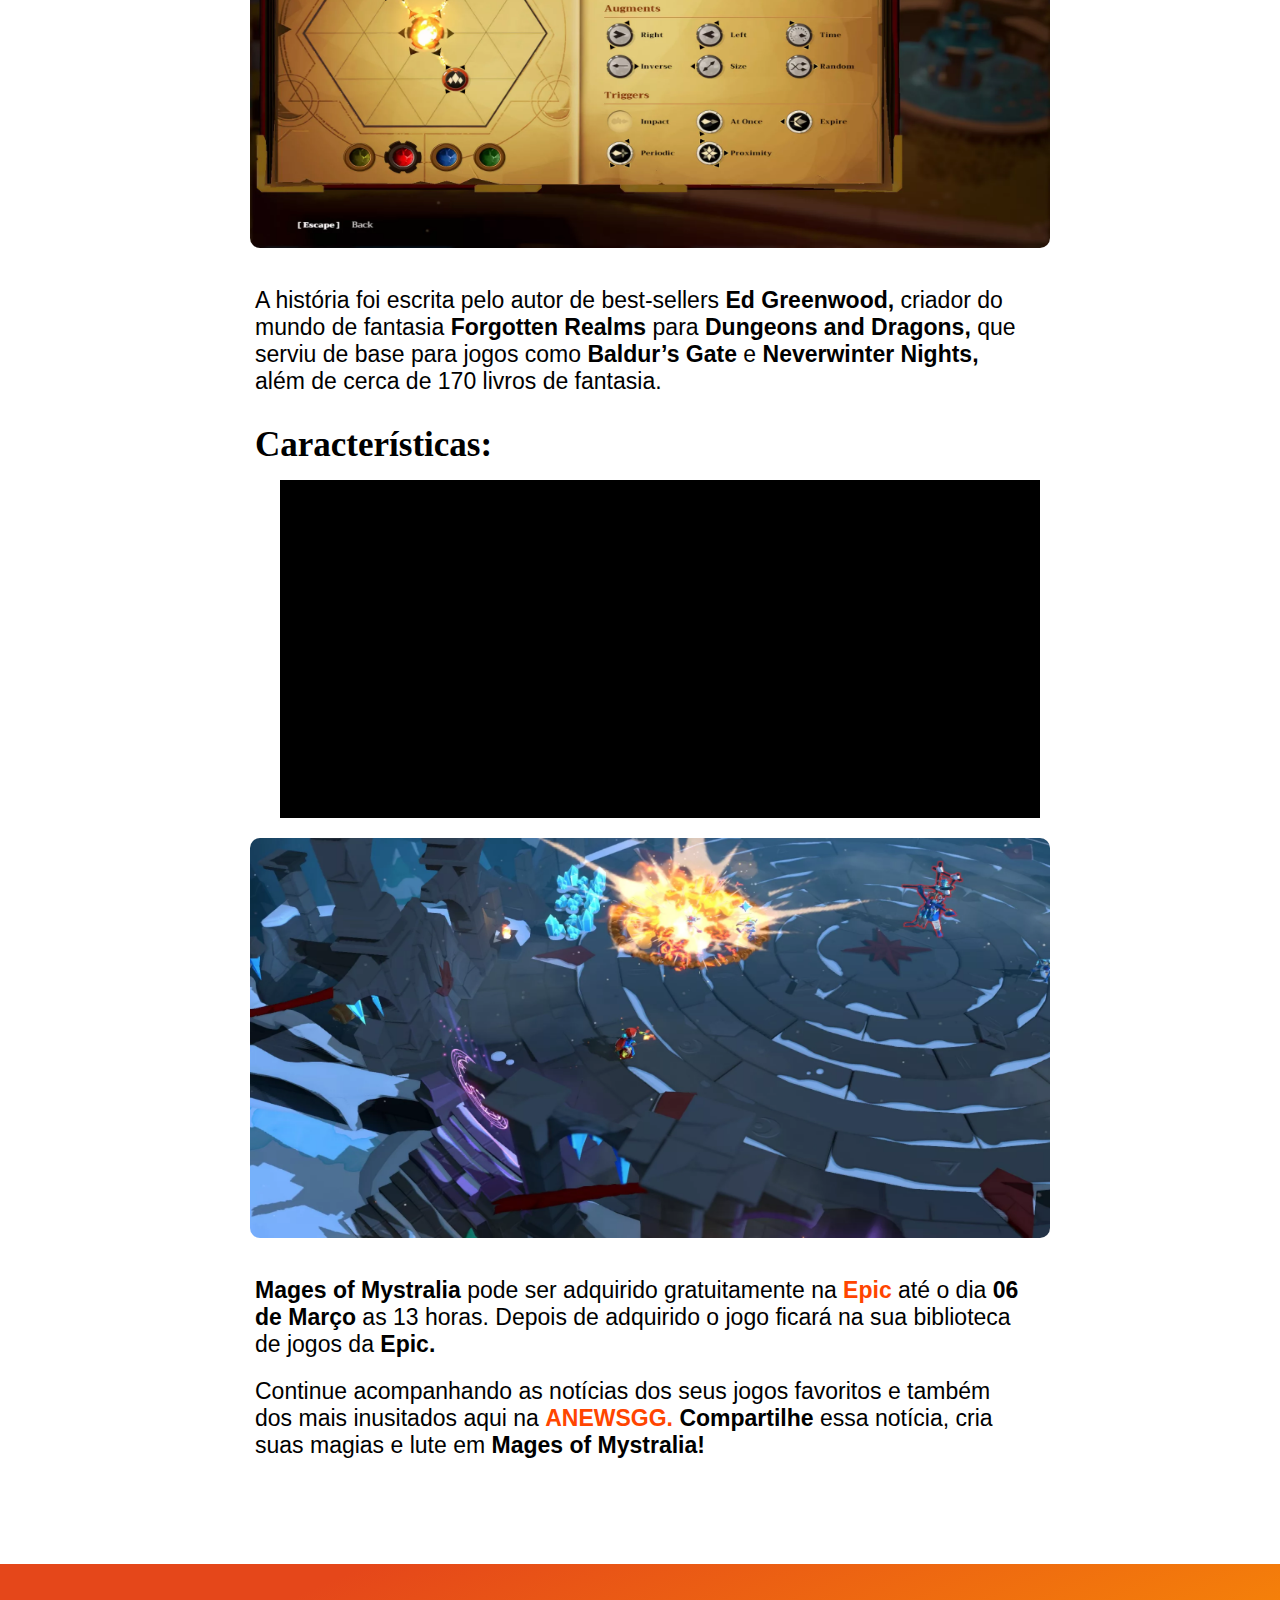
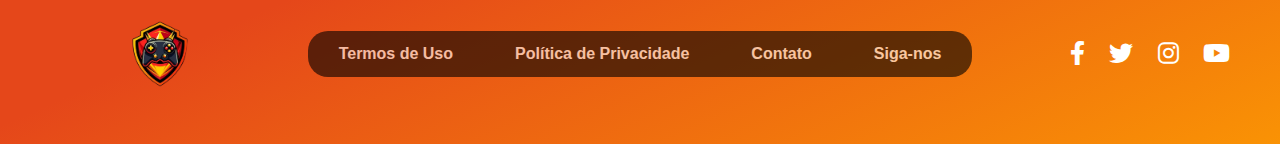
==== commit 58d8d6d2: "alterações finais + footer" ====
--- a/site/noticia1.html
+++ b/site/noticia1.html
@@ -47,7 +47,7 @@
                 <!-- Criador do Conteudo -->
                 <aside>
                     <hr>
-                        <p><span>Rafael "Mestre Xis"</span></p>
+                        <p><span>Allisson Felipe "ex fumaça"</span></p>
                         <p>27/02/2025 às 13h47</p>
                     <hr>
                 </aside>
@@ -84,10 +84,31 @@
                         <img src="imagens/noticia1_img3.webp" alt="">
                     </div>
                     <p><span>Mages of Mystralia</span> pode ser adquirido gratuitamente na <a href="https://store.epicgames.com/pt-BR/p/mages-of-mystralia" target="_blank">Epic</a> até o dia <span>06 de Março</span> as 13 horas. Depois de adquirido o jogo ficará na sua biblioteca de jogos da <span>Epic.</span></p>
-                    <p>Continue acompanhando as notícias dos seus jogos favoritos e também dos mais inusitados aqui na <a href="https://www.ndgames.com.br/" target="_blank">ND Games.</a> <span>Compartilhe</span> essa notícia, cria suas magias e lute em <span>Mages of Mystralia!</span></p>
+                    <p>Continue acompanhando as notícias dos seus jogos favoritos e também dos mais inusitados aqui na <a href="index.html" target="_blank">ANEWSGG.</a> <span>Compartilhe</span> essa notícia, cria suas magias e lute em <span>Mages of Mystralia!</span></p>
                 </article>
             </section>
         </div>
     </main>
+    <footer>
+        <div class="footer-container">
+          <div class="footer-logo">
+            <div id="logoFooter"></div> <!-- Logo -->
+          </div>
+          <div class="footer-links">
+            <ul class="footer-menu">
+              <li><a href="">Termos de Uso</a></li>
+              <li><a href="">Política de Privacidade</a></li>
+              <li><a href="">Contato</a></li>
+              <li><a href="">Siga-nos</a></li>
+            </ul>
+          </div>
+          <div class="footer-social-media">
+            <a href="" class="social-icon"><i class="fab fa-facebook-f"></i></a>
+            <a href="" class="social-icon"><i class="fab fa-twitter"></i></a>
+            <a href="" class="social-icon"><i class="fab fa-instagram"></i></a>
+            <a href="" class="social-icon"><i class="fab fa-youtube"></i></a>
+          </div>
+        </div>
+      </footer>
 </body>
 </html>--- a/site/noticia1.css
+++ b/site/noticia1.css
@@ -51,6 +51,7 @@
     text-decoration: none;
     font-size: 15px;
     padding: 20px;
+    transition: background-color 0.3s ease;
 }
 .fundo {
     display: flex;
@@ -170,7 +171,7 @@
 a {
     text-decoration: none;
     font-weight: bold;
-    color: purple;
+    color: orangered;
 }
 .background-container {
     width: 100%;
@@ -202,4 +203,87 @@
 /* #principal {
     margin-top: 200px;
     transform: translate(0%, 1.7%);
-} */+} */
+footer {
+    background: linear-gradient(156.30deg, rgb(229, 71, 26) 21.795%, rgb(250, 148, 4) 101.627%), rgb(238, 202, 55) !important;
+    padding: 40px 20px;
+    color: white;
+    text-align: center;
+    font-family: 'Roboto', sans-serif;
+    margin-top: 100px;
+}
+
+.footer-container {
+    display: flex;
+    justify-content: space-between;
+    align-items: center;
+    max-width: 1200px;
+    margin: 0 auto;
+}
+
+.footer-logo {
+    width: 20%;
+}
+
+#logoFooter {
+    background-image: url(imagens/logo.png);
+    background-size: cover;
+    width: 100px;
+    height: 100px;
+    margin: 0 auto;
+}
+
+.footer-links {
+    flex: 1;
+    display: flex;
+    justify-content: center;
+}
+
+.footer-menu {
+    background-color: black;
+    opacity: 0.6;
+    display: flex;
+    list-style-type: none;
+    display: flex;
+    list-style: none;
+    padding: 0;
+    margin: 0;
+    align-items: center;
+    justify-content: space-between;
+    border-radius: 20px;
+}
+
+.footer-menu li {
+    margin: 0 15px;
+}
+
+.footer-menu a {
+    text-decoration: none;
+    color: white;
+    font-size: 16px;
+    padding: 14px 16px;
+    display: flex;
+    align-items: center;
+    transition: background-color 0.3s ease;
+}
+
+.footer-menu a:hover {
+    background-color: #111;
+    color: #f8f8f8;
+}
+
+.footer-social-media {
+    width: 20%;
+    text-align: right;
+}
+
+.social-icon {
+    color: white;
+    font-size: 24px;
+    margin: 0 10px;
+    transition: color 0.3s ease;
+}
+
+.social-icon:hover {
+    color: #555;
+}